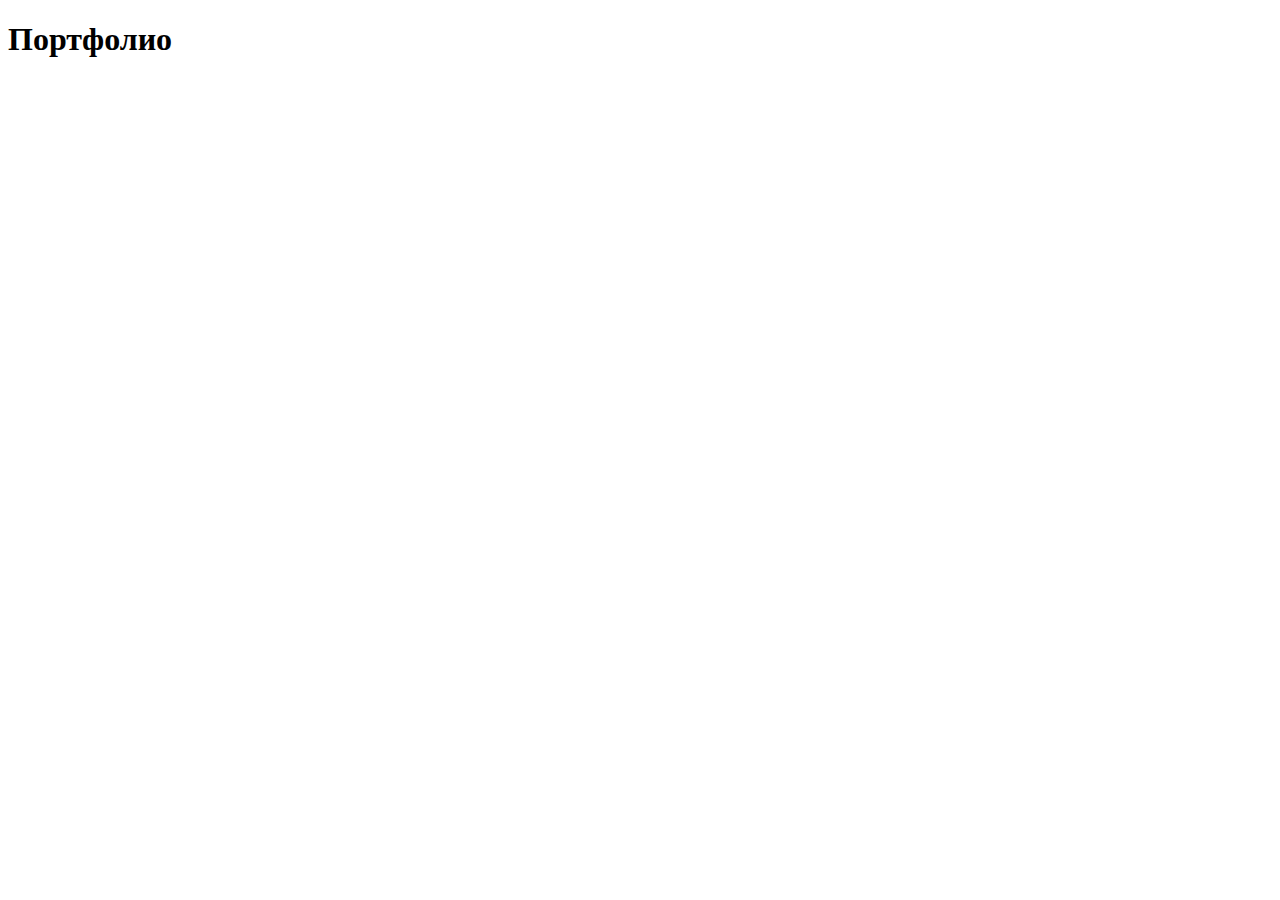
==== index.html @ 991ffac6 "text portfolio" ====
<!DOCTYPE html>
<html lang="en">
<head>
    <meta charset="UTF-8">
    <meta name="viewport" content="width=device-width, initial-scale=1.0">
    <meta http-equiv="X-UA-Compatible" content="ie=edge">
    <title>Portfolio</title>
    <link rel="stylesheet" href="https://cdnjs.cloudflare.com/ajax/libs/twitter-bootstrap/4.3.1/css/bootstrap-grid.min.css">
</head>
<body>
  <div id="app">
            <div class="container">
                <h1>Портфолио</h1>
            </div>
  </div>
</body>
</html>
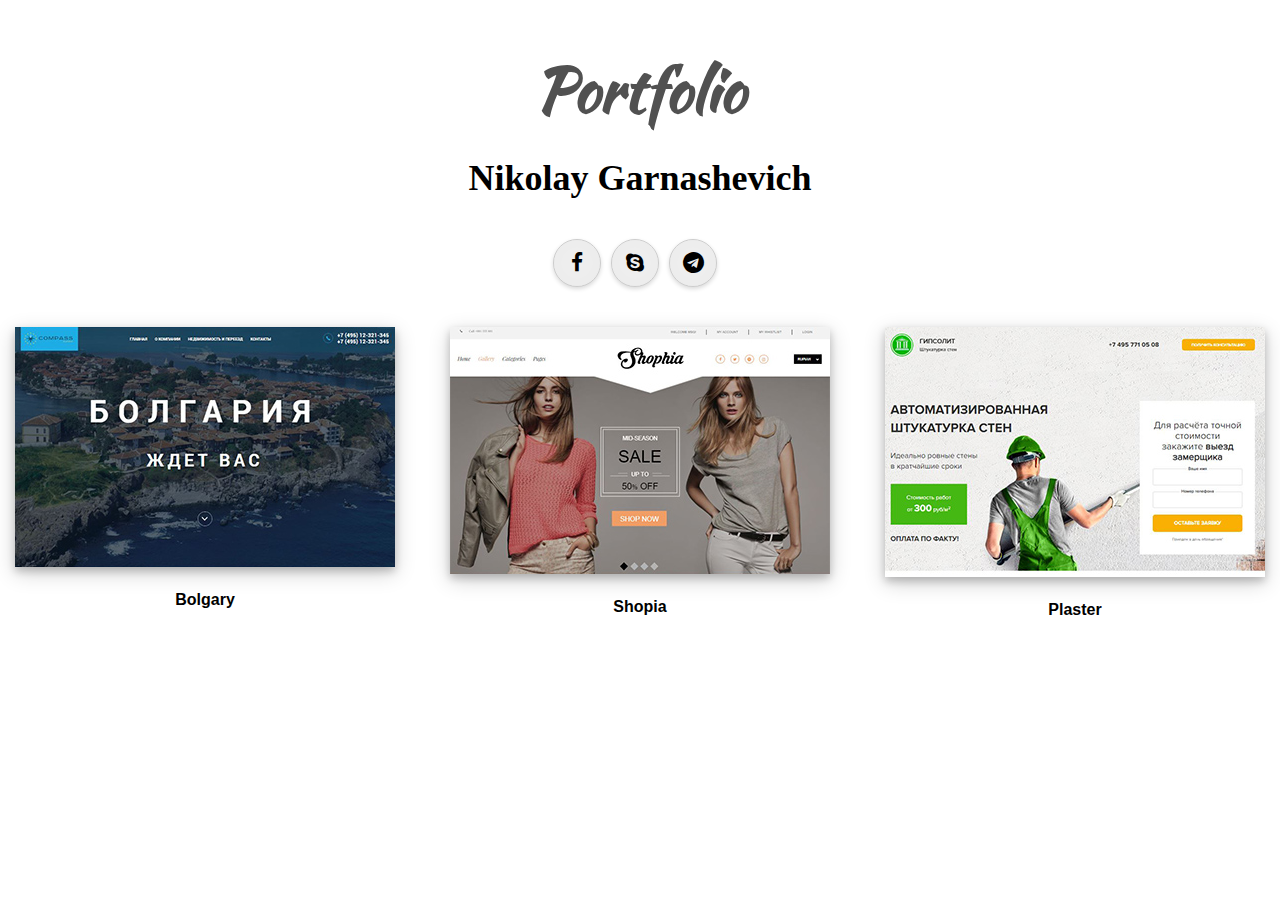
==== commit 07c694a9: "add web portfolio" ====
--- a/index.html
+++ b/index.html
@@ -1,17 +1,122 @@
 <!DOCTYPE html>
-<html lang="en">
+<html lang="ru">
 <head>
-    <meta charset="UTF-8">
-    <meta name="viewport" content="width=device-width, initial-scale=1.0">
-    <meta http-equiv="X-UA-Compatible" content="ie=edge">
-    <title>Portfolio</title>
-    <link rel="stylesheet" href="https://cdnjs.cloudflare.com/ajax/libs/twitter-bootstrap/4.3.1/css/bootstrap-grid.min.css">
+    <meta charset="utf-8">
+    <title>Portfolio - Nikolay Garnashevich</title>
+    <meta name="description" content="Portfolio - Nikolay Garnashevich">
+    <meta http-equiv="X-UA-Compatible" content="IE=edge">
+    <meta name="viewport" content="width=device-width, initial-scale=1, maximum-scale=1">
+    <meta property="og:image" content="path/to/image.jpg">
+
+    <link rel="apple-touch-icon" sizes="57x57" href="/img/icons/apple-icon-57x57.png">
+    <link rel="apple-touch-icon" sizes="60x60" href="/img/icons/apple-icon-60x60.png">
+    <link rel="apple-touch-icon" sizes="72x72" href="/img/icons/apple-icon-72x72.png">
+    <link rel="apple-touch-icon" sizes="76x76" href="/img/icons/apple-icon-76x76.png">
+    <link rel="apple-touch-icon" sizes="114x114" href="/img/icons/apple-icon-114x114.png">
+    <link rel="apple-touch-icon" sizes="120x120" href="/img/icons/apple-icon-120x120.png">
+    <link rel="apple-touch-icon" sizes="144x144" href="/img/icons/apple-icon-144x144.png">
+    <link rel="apple-touch-icon" sizes="152x152" href="/img/icons/apple-icon-152x152.png">
+    <link rel="apple-touch-icon" sizes="180x180" href="/img/icons/apple-icon-180x180.png">
+    <link rel="icon" type="image/png" sizes="192x192" href="/img/icons/android-icon-192x192.png">
+    <link rel="icon" type="image/png" sizes="32x32" href="/img/icons/favicon-32x32.png">
+    <link rel="icon" type="image/png" sizes="96x96" href="/img/icons/favicon-96x96.png">
+    <link rel="icon" type="image/png" sizes="16x16" href="/img/icons/favicon-16x16.png">
+    <meta name="msapplication-TileImage" content="/img/icons/ms-icon-144x144.png">
+    <link rel="icon" href="/img/logo.png" type="image/png">
+    
+    <meta name="msapplication-TileColor" content="#4fc08d">
+    <meta name="theme-color" content="#4fc08d">
+    <link href="https://fonts.googleapis.com/css?family=Kaushan+Script|Permanent+Marker&display=swap" rel="stylesheet">
+    <link rel="stylesheet" href="css/main.min.css">
+
 </head>
+
 <body>
-  <div id="app">
-            <div class="container">
-                <h1>Портфолио</h1>
+
+    <div id="app">
+        <h1 class="title">Portfolio</h1>
+        <h3 class="sub-title">Nikolay Garnashevich</h3>
+        <div class="social">
+            <a href="https://www.facebook.com/nikolay.garnashevich" class="social__link" target="_blank"><i class="icon-facebook"></i></a>
+            <a href="skype:kolian899" class="social__link" target="_blank"><i class="icon-skype"></i></a>
+            <a href="https://t.me/kolian89" class="social__link" target="_blank"><i class="icon-telegram"></i></a>
+        </div>
+        <div class="portfolio-list">
+            <div class="portfolio__item">
+                <div class="portfolio__wrap">
+                    <div class="portfolio__content">
+                        <a href="#" class="portfolio__link" target="_blank">
+                            <img class="portfolio__img" src="img/bolgary.JPG" alt="bolgary">
+                            <div class="portfolio__text">Click to open</div>
+                            <div class="description">
+                                <div class="description__skills">
+                                    <div class="description__text">HTML</div>
+                                    <div class="description__text">SCSS</div>
+                                    <div class="description__text">JS</div>
+                                    <div class="description__text">GULP</div>
+                                </div>
+                                <div class="description__devices">
+                                    <div class="description__text">Desktop</div>
+                                    <div class="description__text">Table</div>
+                                    <div class="description__text">mobile</div>
+                                </div>
+                            </div>
+                        </a>
+                    </div>
+                </div>
+                <h4 class="portfolio__title">Bolgary</h4>
             </div>
-  </div>
+
+            <div class="portfolio__item">
+                <div class="portfolio__wrap">
+                    <div class="portfolio__content">
+                        <a href="#" class="portfolio__link" target="_blank">
+                            <img class="portfolio__img" src="img/shopia.JPG" alt="shopia">
+                            <div class="portfolio__text">Click to open</div>
+                            <div class="description">
+                                <div class="description__skills">
+                                    <div class="description__text">HTML</div>
+                                    <div class="description__text">SCSS</div>
+                                    <div class="description__text">JS</div>
+                                    <div class="description__text">GULP</div>
+                                </div>
+                                <div class="description__devices">
+                                    <div class="description__text">Desktop</div>
+                                    <div class="description__text">Table</div>
+                                    <div class="description__text">mobile</div>
+                                </div>
+                            </div>
+                        </a>
+                    </div>
+                </div>
+                <h4 class="portfolio__title">Shopia</h4>
+            </div>
+
+            <div class="portfolio__item">
+                <div class="portfolio__wrap">
+                    <div class="portfolio__content">
+                        <a href="#" class="portfolio__link" target="_blank">
+                            <img class="portfolio__img" src="img/plaster.JPG" alt="shopia">
+                            <div class="portfolio__text">Click to open</div>
+                            <div class="description">
+                                <div class="description__skills">
+                                    <div class="description__text">HTML</div>
+                                    <div class="description__text">SCSS</div>
+                                    <div class="description__text">jQuery</div>
+                                    <div class="description__text">GULP</div>
+                                </div>
+                                <div class="description__devices">
+                                    <div class="description__text">Desktop</div>
+                                    <div class="description__text">Table</div>
+                                    <div class="description__text">mobile</div>
+                                </div>
+                            </div>
+                        </a>
+                    </div>
+                </div>
+                <h4 class="portfolio__title">Plaster</h4>
+            </div>
+           
+    </div>
 </body>
 </html>--- a/css/main.min.css
+++ b/css/main.min.css
@@ -0,0 +1 @@
+@charset "UTF-8";html{line-height:1.15;-webkit-text-size-adjust:100%}body{margin:0}main{display:block}h1{font-size:2em;margin:.67em 0}hr{-webkit-box-sizing:content-box;box-sizing:content-box;height:0;overflow:visible}pre{font-family:monospace,monospace;font-size:1em}a{background-color:transparent}abbr[title]{border-bottom:none;text-decoration:underline;-webkit-text-decoration:underline dotted;text-decoration:underline dotted}b,strong{font-weight:bolder}code,kbd,samp{font-family:monospace,monospace;font-size:1em}small{font-size:80%}sub,sup{font-size:75%;line-height:0;position:relative;vertical-align:baseline}sub{bottom:-.25em}sup{top:-.5em}img{border-style:none}button,input,optgroup,select,textarea{font-family:inherit;font-size:100%;line-height:1.15;margin:0}button,input{overflow:visible}button,select{text-transform:none}[type=button],[type=reset],[type=submit],button{-webkit-appearance:button}[type=button]::-moz-focus-inner,[type=reset]::-moz-focus-inner,[type=submit]::-moz-focus-inner,button::-moz-focus-inner{border-style:none;padding:0}[type=button]:-moz-focusring,[type=reset]:-moz-focusring,[type=submit]:-moz-focusring,button:-moz-focusring{outline:1px dotted ButtonText}fieldset{padding:.35em .75em .625em}legend{-webkit-box-sizing:border-box;box-sizing:border-box;color:inherit;display:table;max-width:100%;padding:0;white-space:normal}progress{vertical-align:baseline}textarea{overflow:auto}[type=checkbox],[type=radio]{-webkit-box-sizing:border-box;box-sizing:border-box;padding:0}[type=number]::-webkit-inner-spin-button,[type=number]::-webkit-outer-spin-button{height:auto}[type=search]{-webkit-appearance:textfield;outline-offset:-2px}[type=search]::-webkit-search-decoration{-webkit-appearance:none}::-webkit-file-upload-button{-webkit-appearance:button;font:inherit}details{display:block}summary{display:list-item}template{display:none}[hidden]{display:none}@font-face{font-family:OpenSans-BoldItalic;src:url(OpenSans-BoldItalic.woff2) format("woff2"),url(OpenSans-BoldItalic.woff) format("woff");font-weight:700;font-style:italic}@font-face{font-family:OpenSans-SemiBold;src:url(OpenSans-SemiBold.woff2) format("woff2"),url(OpenSans-SemiBold.woff) format("woff");font-weight:600;font-style:normal}@font-face{font-family:OpenSans-ExtraBoldItalic;src:url(OpenSans-ExtraBoldItalic.woff2) format("woff2"),url(OpenSans-ExtraBoldItalic.woff) format("woff");font-weight:800;font-style:italic}@font-face{font-family:OpenSans-Italic;src:url(OpenSans-Italic.woff2) format("woff2"),url(OpenSans-Italic.woff) format("woff");font-weight:400;font-style:italic}@font-face{font-family:OpenSans-SemiBoldItalic;src:url(OpenSans-SemiBoldItalic.woff2) format("woff2"),url(OpenSans-SemiBoldItalic.woff) format("woff");font-weight:600;font-style:italic}@font-face{font-family:OpenSans-Regular;src:url(OpenSans-Regular.woff2) format("woff2"),url(OpenSans-Regular.woff) format("woff");font-weight:400;font-style:normal}@font-face{font-family:OpenSans-Light;src:url(OpenSans-Light.woff2) format("woff2"),url(OpenSans-Light.woff) format("woff");font-weight:300;font-style:normal}@font-face{font-family:OpenSans-ExtraBold;src:url(OpenSans-ExtraBold.woff2) format("woff2"),url(OpenSans-ExtraBold.woff) format("woff");font-weight:800;font-style:normal}@font-face{font-family:OpenSans-LightItalic;src:url(OpenSans-LightItalic.woff2) format("woff2"),url(OpenSans-LightItalic.woff) format("woff");font-weight:300;font-style:italic}@font-face{font-family:OpenSans-Bold;src:url(OpenSans-Bold.woff2) format("woff2"),url(OpenSans-Bold.woff) format("woff");font-weight:700;font-style:normal}*{margin:0;padding:0}*,:after,:before{-webkit-box-sizing:border-box;box-sizing:border-box}body{font-size:16px;min-width:320px;position:relative;line-height:1.65;font-family:Arial,sans-serif;overflow-x:hidden;color:#000}body input,body textarea{border:#666 1px solid;outline:0}body input:focus:required:invalid,body textarea:focus:required:invalid{border-color:red}body input:required:valid,body textarea:required:valid{border-color:green}.img-responsive{display:block;max-width:100%;height:auto}.img-responsive.img-width{width:100%}a,a:hover{text-decoration:none}a:focus,button:focus,input:focus,textarea:focus{outline:0}b,strong{font-weight:700}@font-face{font-family:fontello;src:url(../fonts/fontello.eot?30393896);src:url(../fonts/fontello.eot?30393896#iefix) format("embedded-opentype"),url(../fonts/fontello.woff2?30393896) format("woff2"),url(../fonts/fontello.woff?30393896) format("woff"),url(../fonts/fontello.ttf?30393896) format("truetype"),url(../fonts/fontello.svg?30393896#fontello) format("svg");font-weight:400;font-style:normal}[class*=" icon-"]:before,[class^=icon-]:before{font-family:fontello;font-style:normal;font-weight:400;speak:none;display:inline-block;text-decoration:inherit;width:1em;margin-right:.2em;text-align:center;font-variant:normal;text-transform:none;line-height:1em;margin-left:.2em;-webkit-font-smoothing:antialiased;-moz-osx-font-smoothing:grayscale}.icon-facebook:before{content:'\f09a'}.icon-skype:before{content:'\f17e'}.icon-telegram:before{content:'\f2c6'}#app{width:100%;padding-right:15px;padding-left:15px;margin-right:auto;margin-left:auto;text-align:center}.title{font-family:'Kaushan Script',cursive;font-size:60px;color:#515151;margin-bottom:10px}.sub-title{font-family:'Permanent Marker',cursive;font-size:36px;margin-bottom:30px}.social{display:-webkit-box;display:-webkit-flex;display:-ms-flexbox;display:flex;-webkit-box-pack:center;-webkit-justify-content:center;-ms-flex-pack:center;justify-content:center;margin-bottom:30px;text-align:center}.social__link{text-align:center;width:48px;height:48px;float:left;background:#fff;border:1px solid #ccc;-webkit-box-shadow:0 2px 4px rgba(0,0,0,.15),inset 0 0 50px rgba(0,0,0,.1);box-shadow:0 2px 4px rgba(0,0,0,.15),inset 0 0 50px rgba(0,0,0,.1);-webkit-border-radius:24px;border-radius:24px;margin:0 10px 10px 0;padding:6px;color:#000}.social__link i{font-size:21px;color:#000}.social__link:hover{background-color:#000}.social__link:hover i{color:#fff}.portfolio-list{display:-webkit-box;display:-webkit-flex;display:-ms-flexbox;display:flex;-webkit-box-orient:horizontal;-webkit-box-direction:normal;-webkit-flex-direction:row;-ms-flex-direction:row;flex-direction:row;-webkit-flex-wrap:wrap;-ms-flex-wrap:wrap;flex-wrap:wrap;-webkit-box-pack:justify;-webkit-justify-content:space-between;-ms-flex-pack:justify;justify-content:space-between}.portfolio__item{max-width:calc(33.333333% - 12px)}.portfolio__wrap{position:relative;background-color:#95e1d3;-webkit-box-shadow:0 4px 8px 0 rgba(0,0,0,.2),0 6px 20px 0 rgba(0,0,0,.19);box-shadow:0 4px 8px 0 rgba(0,0,0,.2),0 6px 20px 0 rgba(0,0,0,.19);margin-bottom:20px}.portfolio__img{display:block;width:100%;-webkit-transition:-webkit-transform .2s linear 0s;transition:-webkit-transform .2s linear 0s;-o-transition:transform .2s linear 0s;transition:transform .2s linear 0s;transition:transform .2s linear 0s,-webkit-transform .2s linear 0s}.portfolio__text{font-size:13px;font-weight:700;color:#fff;letter-spacing:1.7;text-transform:uppercase;position:absolute;top:5%;left:5%;z-index:2;opacity:0}.portfolio__title{margin-bottom:40px}.portfolio__content:hover .portfolio__img{opacity:.1}.portfolio__content:hover .portfolio__text{opacity:1}.portfolio__content:hover .description{opacity:1}.portfolio__content:hover{-webkit-transform:translate(-10px,-10px);-ms-transform:translate(-10px,-10px);transform:translate(-10px,-10px);background:-webkit-gradient(linear,left top,left bottom,from(#f38181),to(#fce38a));background:-webkit-linear-gradient(#f38181,#fce38a);background:-o-linear-gradient(#f38181,#fce38a);background:linear-gradient(#f38181,#fce38a)}.portfolio__content{-webkit-transition:-webkit-transform .2s linear 0s;transition:-webkit-transform .2s linear 0s;-o-transition:transform .2s linear 0s;transition:transform .2s linear 0s;transition:transform .2s linear 0s,-webkit-transform .2s linear 0s}.portfolio__img{margin-bottom:10px}.description{display:-webkit-box;display:-webkit-flex;display:-ms-flexbox;display:flex;-webkit-box-pack:justify;-webkit-justify-content:space-between;-ms-flex-pack:justify;justify-content:space-between;width:50%;font-size:16px;font-weight:700;color:#fff;text-transform:uppercase;position:absolute;top:50%;left:50%;-webkit-transform:translate(-50%,-50%);-ms-transform:translate(-50%,-50%);transform:translate(-50%,-50%);opacity:0}.description_mojo{width:75%}.description__text{margin-bottom:5px}@media (max-width:768px){.portfolio__item{max-width:calc(48% - 12px)}}@media (max-width:575px){.portfolio-list{-webkit-box-orient:vertical;-webkit-box-direction:normal;-webkit-flex-direction:column;-ms-flex-direction:column;flex-direction:column;-webkit-box-pack:justify;-webkit-justify-content:space-between;-ms-flex-pack:justify;justify-content:space-between;-webkit-box-align:center;-webkit-align-items:center;-ms-flex-align:center;align-items:center}.portfolio__item{max-width:calc(100% - 12px)}}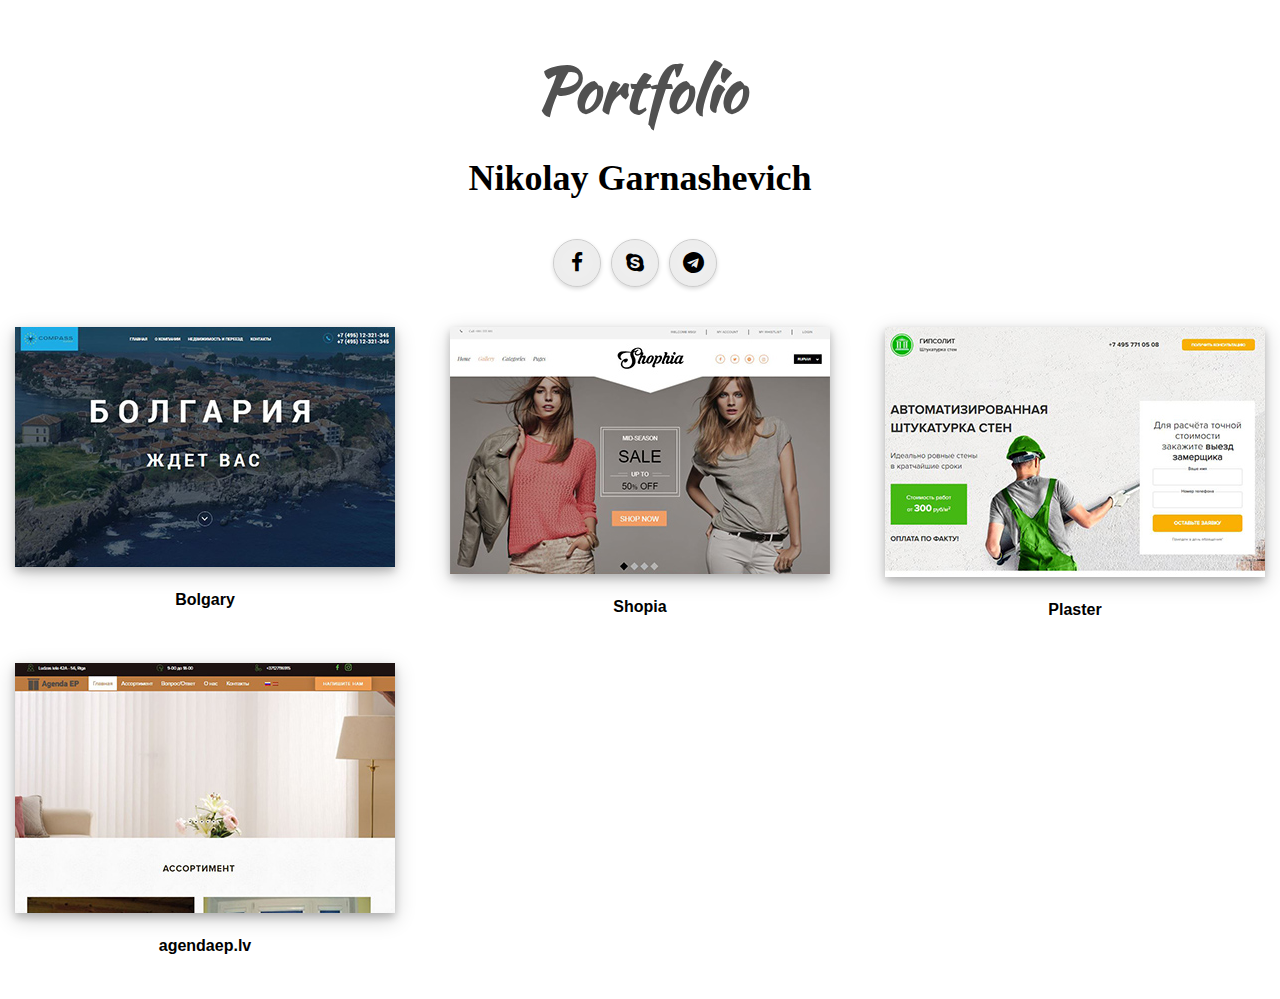
==== commit 51cf82e6: "add new work agenda" ====
--- a/index.html
+++ b/index.html
@@ -102,6 +102,7 @@
                                 <div class="description__skills">
                                     <div class="description__text">HTML</div>
                                     <div class="description__text">SCSS</div>
+                                    <div class="description__text">Bootstrap 3</div>
                                     <div class="description__text">jQuery</div>
                                     <div class="description__text">GULP</div>
                                 </div>
@@ -116,6 +117,30 @@
                 </div>
                 <h4 class="portfolio__title">Plaster</h4>
             </div>
+
+            <div class="portfolio__item">
+                <div class="portfolio__wrap">
+                    <div class="portfolio__content">
+                        <a href="http://agendaep.lv/ru/" class="portfolio__link" target="_blank">
+                            <img class="portfolio__img" src="img/agenda.JPG" alt="shopia">
+                            <div class="portfolio__text">Click to open</div>
+                            <div class="description">
+                                <div class="description__skills">
+                                    <div class="description__text">HTML</div>
+                                    <div class="description__text">CSS</div>
+                                    <div class="description__text">JS/jQuery</div>
+                                    <div class="description__text">Wordpress</div>
+                                </div>
+                                <div class="description__devices">
+                                    <div class="description__text">Desktop</div>
+                                    <div class="description__text">mobile</div>
+                                </div>
+                            </div>
+                        </a>
+                    </div>
+                </div>
+                <h4 class="portfolio__title">agendaep.lv</h4>
+            </div>
            
     </div>
 </body>
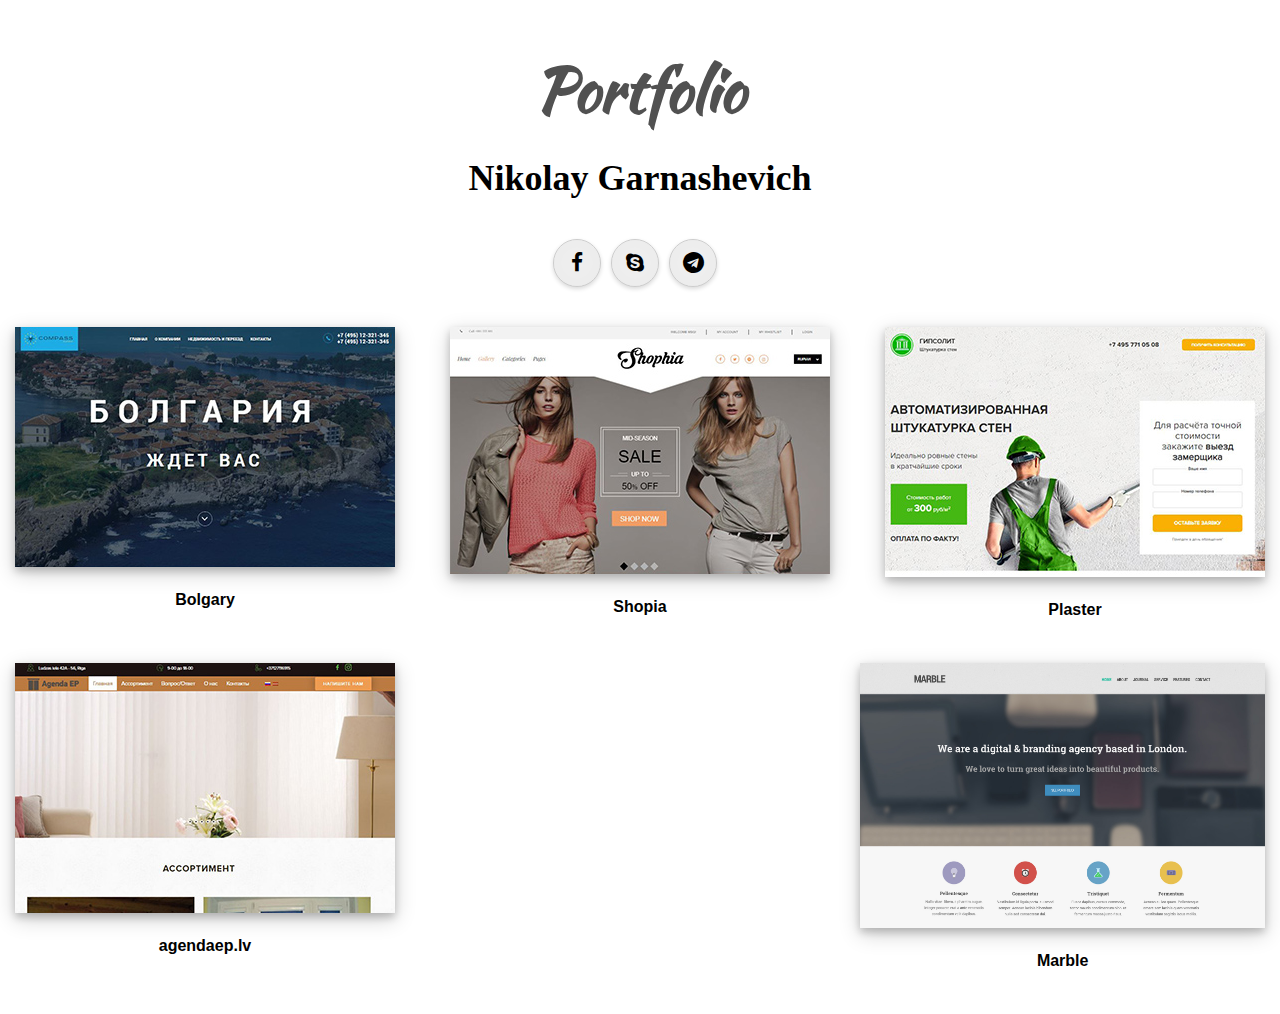
==== commit 8807a0bc: "Marble tamplete PDF to HTML" ====
--- a/index.html
+++ b/index.html
@@ -45,7 +45,7 @@
             <div class="portfolio__item">
                 <div class="portfolio__wrap">
                     <div class="portfolio__content">
-                        <a href="#" class="portfolio__link" target="_blank">
+                        <a href="https://ngarnashevich.github.io/bolgary/" class="portfolio__link" target="_blank">
                             <img class="portfolio__img" src="img/bolgary.JPG" alt="bolgary">
                             <div class="portfolio__text">Click to open</div>
                             <div class="description">
@@ -70,7 +70,7 @@
             <div class="portfolio__item">
                 <div class="portfolio__wrap">
                     <div class="portfolio__content">
-                        <a href="#" class="portfolio__link" target="_blank">
+                        <a href="https://ngarnashevich.github.io/shopia/" class="portfolio__link" target="_blank">
                             <img class="portfolio__img" src="img/shopia.JPG" alt="shopia">
                             <div class="portfolio__text">Click to open</div>
                             <div class="description">
@@ -95,7 +95,7 @@
             <div class="portfolio__item">
                 <div class="portfolio__wrap">
                     <div class="portfolio__content">
-                        <a href="#" class="portfolio__link" target="_blank">
+                        <a href="https://ngarnashevich.github.io/plaster/" class="portfolio__link" target="_blank">
                             <img class="portfolio__img" src="img/plaster.JPG" alt="shopia">
                             <div class="portfolio__text">Click to open</div>
                             <div class="description">
@@ -141,6 +141,31 @@
                 </div>
                 <h4 class="portfolio__title">agendaep.lv</h4>
             </div>
+
+            <div class="portfolio__item">
+                <div class="portfolio__wrap">
+                    <div class="portfolio__content">
+                        <a href="https://ngarnashevich.github.io/marble/" class="portfolio__link" target="_blank">
+                            <img class="portfolio__img" src="img/marble.jpg" alt="marble">
+                            <div class="portfolio__text">Click to open</div>
+                            <div class="description">
+                                <div class="description__skills">
+                                    <div class="description__text">HTML</div>
+                                    <div class="description__text">SCSS</div>
+                                    <div class="description__text">JS</div>
+                                    <div class="description__text">GULP</div>
+                                </div>
+                                <div class="description__devices">
+                                    <div class="description__text">Desktop</div>
+                                    <div class="description__text">Table</div>
+                                    <div class="description__text">mobile</div>
+                                </div>
+                            </div>
+                        </a>
+                    </div>
+                </div>
+                <h4 class="portfolio__title">Marble</h4>
+            </div>
            
     </div>
 </body>
